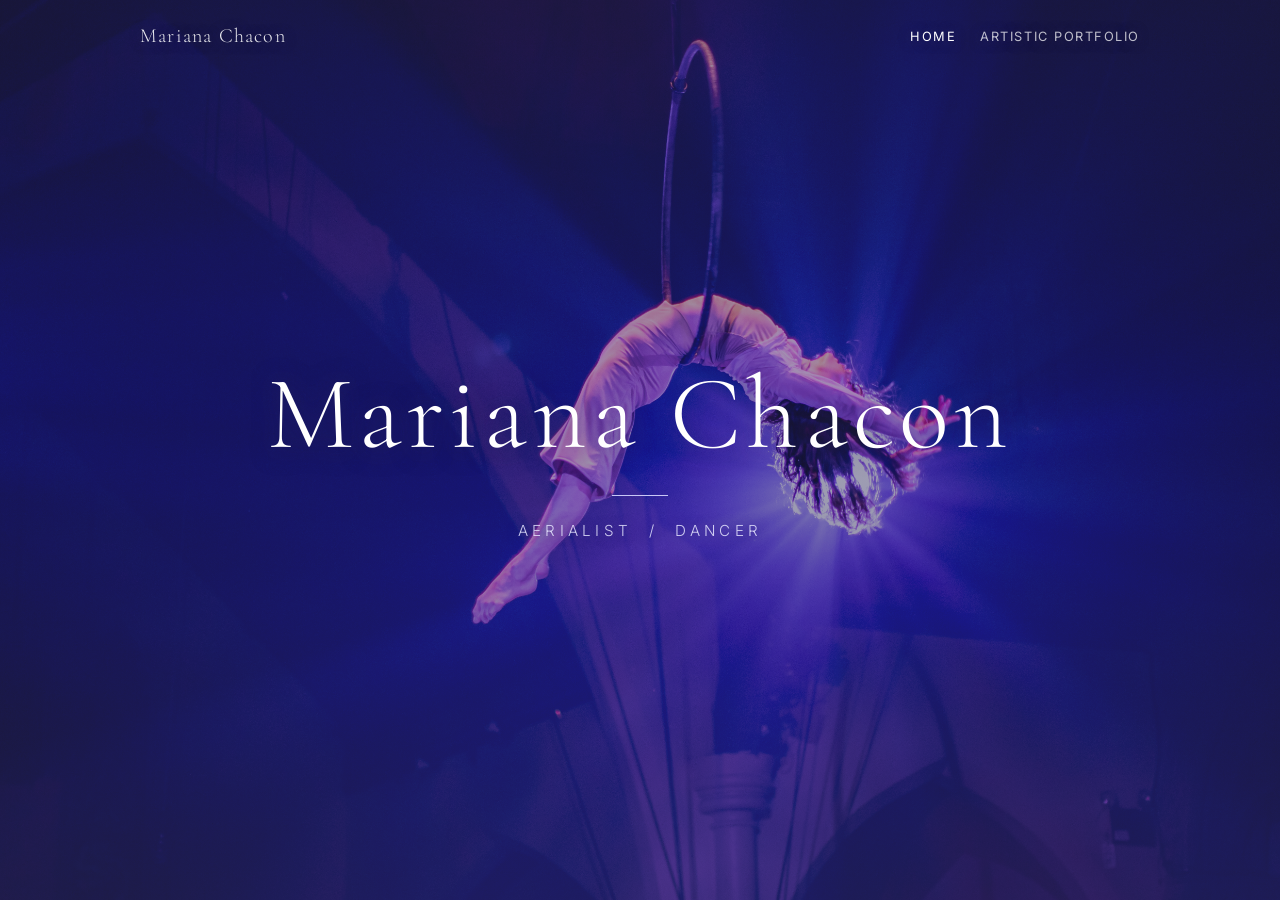
==== index.html @ 8311b7b9 "first commit" ====
<!doctype html>
<html lang="en">
<head>
  <meta charset="UTF-8" />
  <meta name="viewport" content="width=device-width, initial-scale=1.0" />
  <title>Mariana Chacon — Aerialist / Dancer</title>
  <link rel="stylesheet" href="style.css" />
  <link rel="preconnect" href="https://fonts.googleapis.com" />
  <link rel="preconnect" href="https://fonts.gstatic.com" crossorigin />
  <link href="https://fonts.googleapis.com/css2?family=Cormorant+Garamond:wght@300;400;500&family=Inter:wght@300;400&display=swap" rel="stylesheet" />
</head>
<body>
  <header class="site-header">
    <div class="container header-inner">
      <a class="brand" href="index.html">Mariana Chacon</a>
      <nav class="site-nav">
        <a href="index.html" class="nav-active">Home</a>
        <a href="acts.html">Artistic Portfolio</a>
      </nav>
    </div>
  </header>

  <main class="hero" id="hero">
    <div class="hero-content">
      <h1>Mariana Chacon</h1>
      <p class="hero-sub">aerialist&nbsp; / &nbsp;dancer</p>
    </div>
  </main>
</body>
</html>
---- style.css ----
:root {
  --accent: #3f37e1;
  --accent-pale: #c9c7f6;
  --bg: #f4f3ff;
  --bg-2: #eae9fd;
  --bg-3: #d6d4f8;
  --mid: #9f9bf0;
  --muted: #655eb4;
  --ink: #2f2c5c;
  --ink-light: #4d4980;
  --veil: rgba(47, 44, 92, 0.44);
}

* {
  box-sizing: border-box;
}

html,
body {
  margin: 0;
  min-height: 100%;
}

body {
  min-height: 100vh;
  font-family: 'Inter', -apple-system, BlinkMacSystemFont, sans-serif;
  color: var(--ink);
  background: linear-gradient(180deg, var(--bg) 0%, var(--bg-2) 100%);
  overflow-x: hidden;
}

h1,
.brand {
  font-family: 'Cormorant Garamond', Georgia, serif;
  font-weight: 300;
}

.container {
  width: min(1000px, calc(100% - 2rem));
  margin: 0 auto;
}

.site-header {
  position: absolute;
  top: 0;
  left: 0;
  width: 100%;
  padding: 1.5rem 0;
  z-index: 10;
}

.header-inner {
  display: flex;
  align-items: center;
  justify-content: space-between;
  gap: 1.5rem;
}

.site-nav {
  display: flex;
  gap: 1.5rem;
}

.site-nav a {
  font-size: 0.8rem;
  font-weight: 400;
  letter-spacing: 0.12em;
  text-transform: uppercase;
  color: rgba(255, 255, 255, 0.72);
  text-shadow: 0 1px 12px rgba(47, 44, 92, 0.5);
  text-decoration: none;
  transition: color 0.2s;
}

.site-nav a:hover,
.site-nav a.nav-active {
  color: #fff;
}

.page-header {
  position: sticky;
  background: rgba(244, 243, 255, 0.94);
  border-bottom: 1px solid var(--bg-3);
  backdrop-filter: blur(8px);
}

.page-header .brand,
.page-header .site-nav a {
  color: var(--ink);
  text-shadow: none;
}

.page-header .brand:hover,
.page-header .site-nav a:hover,
.page-header .site-nav a.nav-active {
  color: var(--muted);
}

.page-header .site-nav a.nav-active {
  color: var(--ink);
  border-bottom: 1px solid var(--accent);
}

.brand {
  display: inline-block;
  font-size: 1.25rem;
  letter-spacing: 0.06em;
  color: rgba(255, 255, 255, 0.9);
  text-decoration: none;
  text-shadow: 0 1px 12px rgba(47, 44, 92, 0.5);
  transition: color 0.2s;
}

.brand:hover {
  color: #fff;
}

.hero {
  position: relative;
  min-height: 100vh;
  min-height: 100svh;
  display: flex;
  align-items: center;
  justify-content: center;
  text-align: center;
  padding: 5rem 1.5rem;
  overflow: hidden;
  background-color: var(--ink);
  background-image:
    linear-gradient(180deg, rgba(47, 44, 92, 0.5) 0%, var(--veil) 45%, rgba(47, 44, 92, 0.62) 100%),
    url('pics/gallery/pic15.jpg');
  background-size: cover;
  background-position: center;
  background-repeat: no-repeat;
}

.hero-content {
  position: relative;
  z-index: 1;
  animation: reveal 1.2s ease both;
}

.hero-content h1 {
  margin: 0;
  font-size: clamp(3rem, 10vw, 6.5rem);
  line-height: 1.05;
  letter-spacing: 0.05em;
  color: #fff;
  text-shadow: 0 2px 24px rgba(47, 44, 92, 0.5);
}

.hero-content h1::after {
  content: '';
  display: block;
  width: 3.5rem;
  height: 1px;
  margin: 1.6rem auto 0;
  background: var(--accent-pale);
}

.hero-sub {
  margin: 1.6rem 0 0;
  font-size: clamp(0.75rem, 1.6vw, 0.95rem);
  font-weight: 300;
  letter-spacing: 0.28em;
  text-transform: uppercase;
  color: rgba(232, 231, 255, 0.85);
  text-shadow: 0 1px 12px rgba(47, 44, 92, 0.5);
}

@keyframes reveal {
  from {
    opacity: 0;
    transform: translateY(12px);
  }
  to {
    opacity: 1;
    transform: translateY(0);
  }
}

.page-main {
  padding: 4.5rem 0 5rem;
}

.page-intro {
  text-align: center;
  margin-bottom: 4rem;
}

.page-intro h1 {
  margin: 0;
  font-size: clamp(2.8rem, 8vw, 4.5rem);
  line-height: 1.1;
  letter-spacing: 0.05em;
  color: var(--ink);
}

.page-intro p {
  margin: 1rem 0 0;
  font-size: 0.8rem;
  font-weight: 300;
  letter-spacing: 0.28em;
  text-transform: uppercase;
  color: var(--muted);
}

.portfolio-section {
  margin-bottom: 4.5rem;
}

.portfolio-section:last-child {
  margin-bottom: 0;
}

.section-head {
  display: flex;
  align-items: baseline;
  justify-content: space-between;
  gap: 1rem;
  padding-top: 1.5rem;
  margin-bottom: 1.75rem;
  border-top: 1px solid var(--accent-pale);
}

.section-head h2 {
  margin: 0;
  font-family: 'Cormorant Garamond', Georgia, serif;
  font-size: clamp(1.7rem, 4vw, 2.4rem);
  font-weight: 300;
  letter-spacing: 0.02em;
  color: var(--ink);
}

.section-type {
  font-size: 0.7rem;
  font-weight: 300;
  letter-spacing: 0.2em;
  text-transform: uppercase;
  color: var(--muted);
  white-space: nowrap;
}

.video-grid {
  display: grid;
  grid-template-columns: repeat(auto-fit, minmax(260px, 1fr));
  gap: 1.5rem;
}

.video-card h3 {
  margin: 0 0 0.75rem;
  font-size: 0.75rem;
  font-weight: 400;
  letter-spacing: 0.18em;
  text-transform: uppercase;
  color: var(--muted);
}

.video-wrap {
  aspect-ratio: 16 / 9;
  border: 1px solid var(--bg-3);
  border-radius: 6px;
  overflow: hidden;
  background: var(--bg-2);
  box-shadow: 0 10px 30px rgba(63, 55, 225, 0.16);
}

.video-wrap iframe {
  display: block;
  width: 100%;
  height: 100%;
  border: 0;
}

.video-link {
  display: inline-block;
  margin-top: 0.75rem;
  font-size: 0.75rem;
  font-weight: 300;
  letter-spacing: 0.08em;
  color: var(--muted);
  text-decoration: none;
  transition: color 0.2s;
}

.video-link:hover {
  color: var(--accent);
}

.gallery-checkbox {
  position: absolute;
  width: 1px;
  height: 1px;
  opacity: 0;
  pointer-events: none;
}

.gallery-grid {
  display: grid;
  grid-template-columns: repeat(5, 1fr);
  gap: 0.75rem;
}

.gallery-grid figure {
  margin: 0;
  overflow: hidden;
  border: 1px solid var(--bg-3);
  border-radius: 6px;
  background: var(--bg-2);
}

.gallery-grid figure a {
  display: block;
  cursor: zoom-in;
}

.gallery-grid figure:nth-child(n+11) {
  display: none;
}

.gallery-checkbox:checked ~ .gallery-grid figure:nth-child(n+11) {
  display: block;
}

.gallery-grid img {
  display: block;
  width: 100%;
  aspect-ratio: 1;
  object-fit: cover;
  transition: opacity 0.3s, transform 0.3s;
}

.gallery-grid figure:hover {
  border-color: var(--mid);
}

.gallery-grid figure:hover img {
  opacity: 0.9;
  transform: scale(1.03);
}

.gallery-toggle {
  display: block;
  width: max-content;
  margin: 1.5rem auto 0;
  padding: 0.6rem 1.5rem;
  font-family: 'Inter', sans-serif;
  font-size: 0.75rem;
  font-weight: 300;
  letter-spacing: 0.12em;
  text-transform: uppercase;
  color: var(--muted);
  background: var(--bg);
  border: 1px solid var(--bg-3);
  border-radius: 999px;
  cursor: pointer;
  transition: color 0.2s, border-color 0.2s, background 0.2s;
}

.gallery-toggle:hover {
  color: var(--ink);
  border-color: var(--mid);
}

.gallery-checkbox:focus-visible ~ .gallery-toggle {
  outline: 2px solid var(--accent);
  outline-offset: 3px;
}

.show-less-label {
  display: none;
}

.gallery-checkbox:checked ~ .gallery-toggle .show-more-label {
  display: none;
}

.gallery-checkbox:checked ~ .gallery-toggle .show-less-label {
  display: inline;
}

.lightbox {
  display: none;
  position: fixed;
  inset: 0;
  z-index: 100;
  align-items: center;
  justify-content: center;
  padding: 2rem;
  background: rgba(47, 44, 92, 0.94);
}

.lightbox:target {
  display: flex;
}

.lightbox-backdrop {
  position: absolute;
  inset: 0;
}

.lightbox-image {
  position: relative;
  z-index: 1;
  display: block;
  cursor: zoom-out;
}

.lightbox-image img {
  display: block;
  max-width: 90vw;
  max-height: 85vh;
  object-fit: contain;
  border-radius: 6px;
  box-shadow: 0 20px 60px rgba(15, 12, 40, 0.4);
}

.lightbox-close {
  position: absolute;
  top: 1rem;
  right: 1.5rem;
  z-index: 2;
  color: rgba(255, 255, 255, 0.75);
  font-size: 2rem;
  line-height: 1;
  text-decoration: none;
  transition: color 0.2s;
}

.lightbox-close:hover {
  color: #fff;
}

.site-footer {
  padding: 2.5rem 1.5rem;
  border-top: 1px solid var(--bg-3);
  text-align: center;
}

.site-footer p {
  margin: 0;
  font-size: 0.75rem;
  font-weight: 300;
  letter-spacing: 0.12em;
  color: var(--muted);
}

@media (max-width: 900px) {
  .gallery-grid {
    grid-template-columns: repeat(4, 1fr);
  }

  .gallery-grid figure:nth-child(n+9) {
    display: none;
  }

  .gallery-checkbox:checked ~ .gallery-grid figure:nth-child(n+9) {
    display: block;
  }
}

@media (max-width: 640px) {
  .site-header {
    padding: 1.1rem 0;
  }

  .brand {
    font-size: 1.1rem;
  }

  .site-nav {
    gap: 1rem;
  }

  .site-nav a {
    font-size: 0.7rem;
    letter-spacing: 0.08em;
  }

  .hero-sub {
    letter-spacing: 0.18em;
  }

  .page-main {
    padding: 3rem 0 4rem;
  }

  .page-intro {
    margin-bottom: 3rem;
  }

  .section-head {
    flex-direction: column;
    gap: 0.4rem;
  }

  .video-grid {
    grid-template-columns: 1fr;
  }

  .gallery-grid {
    grid-template-columns: repeat(2, 1fr);
  }

  .gallery-grid figure:nth-child(n+5) {
    display: none;
  }

  .gallery-checkbox:checked ~ .gallery-grid figure:nth-child(n+5) {
    display: block;
  }
}
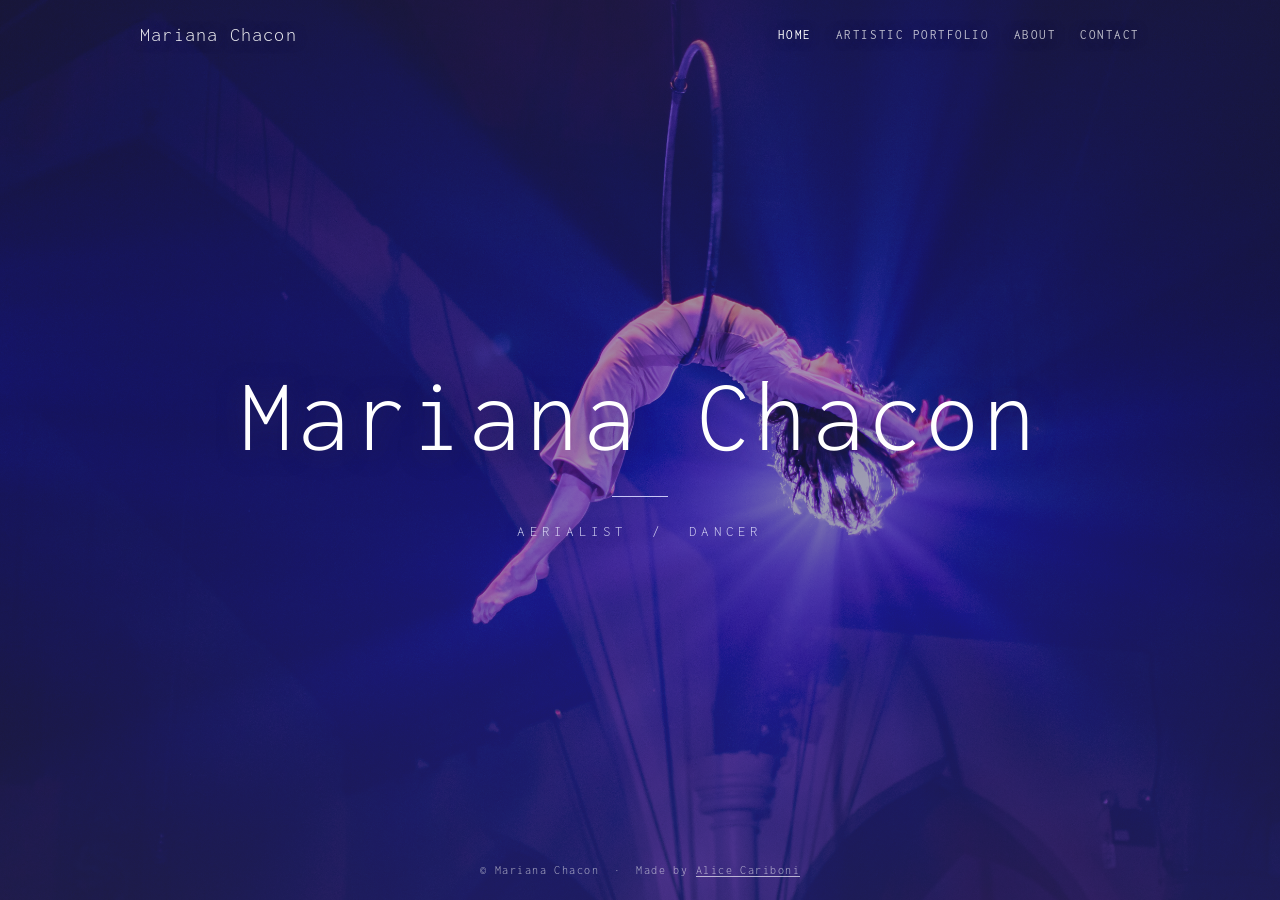
==== commit 2a077b11: "about and contact pages" ====
--- a/index.html
+++ b/index.html
@@ -7,7 +7,7 @@
   <link rel="stylesheet" href="style.css" />
   <link rel="preconnect" href="https://fonts.googleapis.com" />
   <link rel="preconnect" href="https://fonts.gstatic.com" crossorigin />
-  <link href="https://fonts.googleapis.com/css2?family=Cormorant+Garamond:wght@300;400;500&family=Inter:wght@300;400&display=swap" rel="stylesheet" />
+  <link href="https://fonts.googleapis.com/css2?family=Inconsolata:wght@300;400;500;600&display=swap" rel="stylesheet" />
 </head>
 <body>
   <header class="site-header">
@@ -16,6 +16,8 @@
       <nav class="site-nav">
         <a href="index.html" class="nav-active">Home</a>
         <a href="acts.html">Artistic Portfolio</a>
+        <a href="about.html">About</a>
+        <a href="contact.html">Contact</a>
       </nav>
     </div>
   </header>
@@ -25,6 +27,9 @@
       <h1>Mariana Chacon</h1>
       <p class="hero-sub">aerialist&nbsp; / &nbsp;dancer</p>
     </div>
+    <footer class="site-footer hero-footer">
+      <p>&copy; Mariana Chacon &nbsp;·&nbsp; Made by <a href="https://aliceseueue.github.io/" target="_blank" rel="noopener noreferrer">Alice Cariboni</a></p>
+    </footer>
   </main>
 </body>
 </html>
--- a/style.css
+++ b/style.css
@@ -23,7 +23,7 @@
 
 body {
   min-height: 100vh;
-  font-family: 'Inter', -apple-system, BlinkMacSystemFont, sans-serif;
+  font-family: 'Inconsolata', 'Courier New', monospace;
   color: var(--ink);
   background: linear-gradient(180deg, var(--bg) 0%, var(--bg-2) 100%);
   overflow-x: hidden;
@@ -31,7 +31,7 @@
 
 h1,
 .brand {
-  font-family: 'Cormorant Garamond', Georgia, serif;
+  font-family: 'Inconsolata', 'Courier New', monospace;
   font-weight: 300;
 }
 
@@ -225,7 +225,7 @@
 
 .section-head h2 {
   margin: 0;
-  font-family: 'Cormorant Garamond', Georgia, serif;
+  font-family: 'Inconsolata', 'Courier New', monospace;
   font-size: clamp(1.7rem, 4vw, 2.4rem);
   font-weight: 300;
   letter-spacing: 0.02em;
@@ -344,7 +344,7 @@
   width: max-content;
   margin: 1.5rem auto 0;
   padding: 0.6rem 1.5rem;
-  font-family: 'Inter', sans-serif;
+  font-family: 'Inconsolata', 'Courier New', monospace;
   font-size: 0.75rem;
   font-weight: 300;
   letter-spacing: 0.12em;
@@ -431,6 +431,130 @@
   color: #fff;
 }
 
+.about-content {
+  display: grid;
+  grid-template-columns: 1.4fr 0.9fr;
+  gap: 3rem;
+  align-items: start;
+}
+
+.about-text p {
+  margin: 0 0 1.25rem;
+  font-size: 1rem;
+  line-height: 1.85;
+  color: var(--ink-light);
+}
+
+.about-text p:last-child {
+  margin-bottom: 0;
+}
+
+.about-image img {
+  display: block;
+  width: 100%;
+  max-width: 360px;
+  border: 1px solid var(--bg-3);
+  border-radius: 6px;
+  box-shadow: 0 10px 30px rgba(63, 55, 225, 0.12);
+}
+
+.contact-content {
+  display: grid;
+  grid-template-columns: 1.1fr 0.9fr;
+  gap: 4rem;
+  align-items: start;
+}
+
+.contact-form {
+  max-width: 520px;
+}
+
+.form-row {
+  margin-bottom: 2rem;
+}
+
+.form-row label {
+  display: block;
+  margin-bottom: 0.5rem;
+  font-size: 0.75rem;
+  font-weight: 400;
+  letter-spacing: 0.12em;
+  text-transform: uppercase;
+  color: var(--muted);
+}
+
+.form-row input,
+.form-row textarea {
+  display: block;
+  width: 100%;
+  padding: 0.7rem 0;
+  font-family: inherit;
+  font-size: 1rem;
+  font-weight: 300;
+  color: var(--ink);
+  background: none;
+  border: none;
+  border-bottom: 1px solid var(--bg-3);
+  border-radius: 0;
+  outline: none;
+  resize: vertical;
+  transition: border-color 0.2s;
+}
+
+.form-row input:focus,
+.form-row textarea:focus {
+  border-bottom-color: var(--accent);
+}
+
+.form-row input::placeholder,
+.form-row textarea::placeholder {
+  color: var(--muted);
+  opacity: 0.7;
+}
+
+.form-submit {
+  padding: 0.7rem 2rem;
+  font-family: inherit;
+  font-size: 0.75rem;
+  font-weight: 400;
+  letter-spacing: 0.14em;
+  text-transform: uppercase;
+  color: var(--ink);
+  background: transparent;
+  border: 1px solid var(--accent);
+  border-radius: 999px;
+  cursor: pointer;
+  transition: background 0.2s, color 0.2s;
+}
+
+.form-submit:hover {
+  color: #fff;
+  background: var(--accent);
+}
+
+.contact-links {
+  display: flex;
+  flex-direction: column;
+  gap: 0.75rem;
+  margin-top: 2rem;
+}
+
+.contact-links a {
+  width: max-content;
+  max-width: 100%;
+  font-size: 0.85rem;
+  font-weight: 300;
+  color: var(--muted);
+  text-decoration: none;
+  border-bottom: 1px solid transparent;
+  transition: color 0.2s, border-color 0.2s;
+}
+
+.contact-links a:hover {
+  color: var(--accent);
+  border-bottom-color: var(--accent);
+}
+
 .site-footer {
   padding: 2.5rem 1.5rem;
   border-top: 1px solid var(--bg-3);
@@ -445,6 +569,35 @@
   color: var(--muted);
 }
 
+.site-footer a {
+  color: inherit;
+  text-decoration: none;
+  border-bottom: 1px solid currentColor;
+}
+
+.site-footer a:hover {
+  color: var(--accent);
+  border-bottom-color: transparent;
+}
+
+.hero-footer {
+  position: absolute;
+  bottom: 0;
+  left: 0;
+  width: 100%;
+  padding: 1.5rem;
+  border-top: 0;
+  background: transparent;
+}
+
+.hero-footer p {
+  color: rgba(255, 255, 255, 0.65);
+}
+
+.hero-footer a:hover {
+  color: #fff;
+}
+
 @media (max-width: 900px) {
   .gallery-grid {
     grid-template-columns: repeat(4, 1fr);
@@ -460,6 +613,12 @@
 }
 
 @media (max-width: 640px) {
+  .hero {
+    min-height: 100svh;
+    min-height: 100dvh;
+    background-position: 50% 35%;
+  }
+
   .site-header {
     padding: 1.1rem 0;
   }
@@ -509,4 +668,27 @@
   .gallery-checkbox:checked ~ .gallery-grid figure:nth-child(n+5) {
     display: block;
   }
-}
+
+  .about-content {
+    grid-template-columns: 1fr;
+    gap: 2rem;
+  }
+
+  .about-image img {
+    max-width: 300px;
+    margin: 0 auto;
+  }
+
+  .contact-content {
+    grid-template-columns: 1fr;
+    gap: 2.5rem;
+  }
+
+  .contact-form-wrap {
+    order: 1;
+  }
+
+  .contact-content .about-image {
+    order: 2;
+  }
+}
